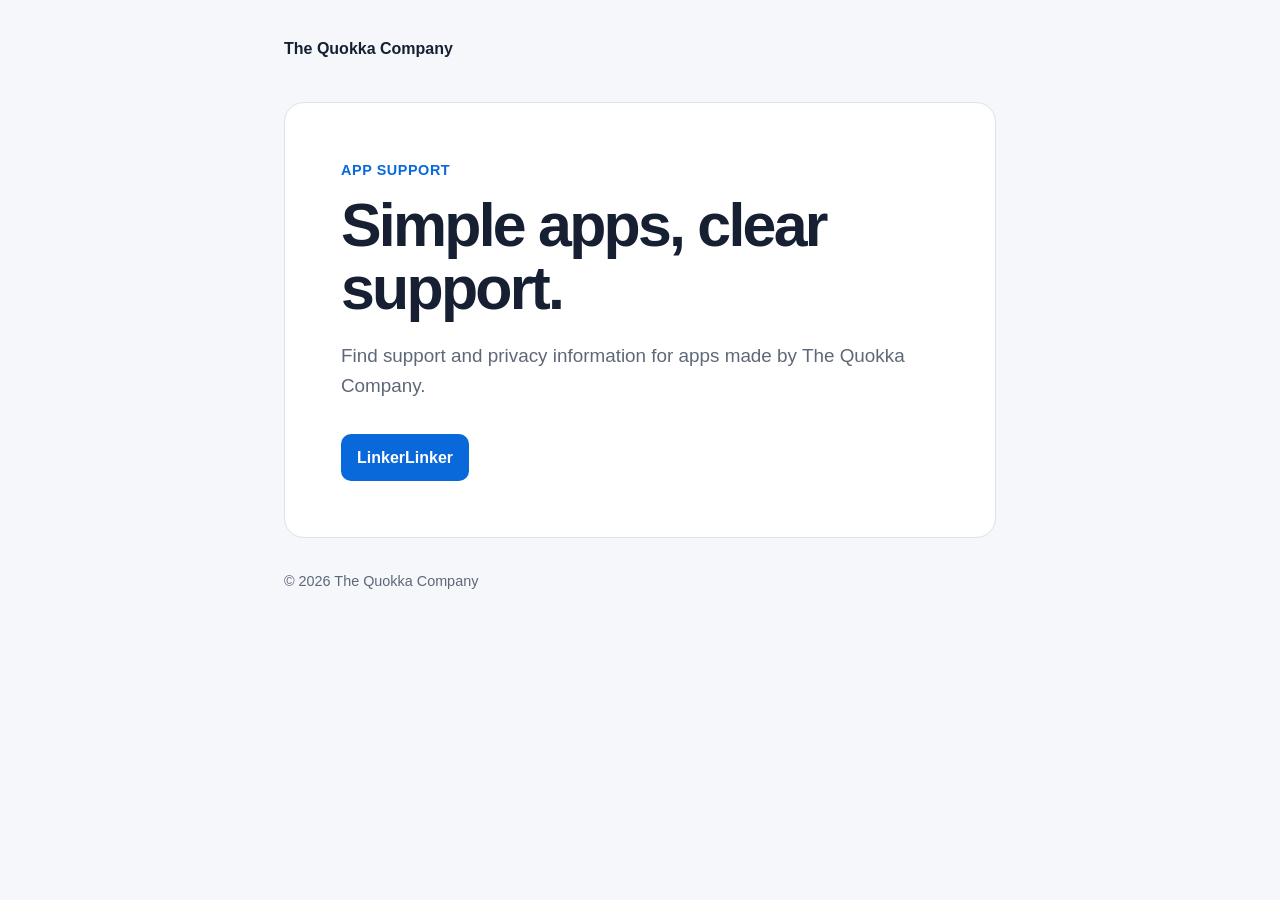
==== index.html @ b8626c15 "LinkerLinker 지원 사이트 추가" ====
<!doctype html>
<html lang="en">
  <head>
    <meta charset="utf-8">
    <meta name="viewport" content="width=device-width, initial-scale=1">
    <meta name="description" content="Support and privacy information for apps by The Quokka Company.">
    <title>The Quokka Company Support</title>
    <link rel="stylesheet" href="assets/style.css">
  </head>
  <body>
    <div class="shell">
      <header><a class="brand" href="/">The Quokka Company</a></header>
      <main>
        <div class="eyebrow">App support</div>
        <h1>Simple apps, clear support.</h1>
        <p class="lead">Find support and privacy information for apps made by The Quokka Company.</p>
        <div class="actions"><a class="button" href="linkerlinker/">LinkerLinker</a></div>
      </main>
      <footer>© 2026 The Quokka Company</footer>
    </div>
  </body>
</html>
---- assets/style.css ----
:root {
  color-scheme: light dark;
  --ink: #172033;
  --muted: #5f6878;
  --line: #dce2eb;
  --surface: #ffffff;
  --canvas: #f5f7fb;
  --accent: #0969da;
}

* { box-sizing: border-box; }

body {
  margin: 0;
  background: var(--canvas);
  color: var(--ink);
  font-family: -apple-system, BlinkMacSystemFont, "Segoe UI", sans-serif;
  line-height: 1.6;
}

a { color: var(--accent); }

.shell { max-width: 760px; margin: 0 auto; padding: 24px; }

header {
  display: flex;
  justify-content: space-between;
  align-items: center;
  gap: 16px;
  padding: 12px 0 40px;
}

.brand { color: inherit; font-weight: 700; text-decoration: none; }

nav { display: flex; flex-wrap: wrap; gap: 16px; }
nav a { color: var(--muted); text-decoration: none; }

main, .card {
  background: var(--surface);
  border: 1px solid var(--line);
  border-radius: 20px;
}

main { padding: clamp(28px, 6vw, 56px); }

.eyebrow { color: var(--accent); font-size: .9rem; font-weight: 700; letter-spacing: .04em; text-transform: uppercase; }
h1 { font-size: clamp(2rem, 7vw, 3.8rem); letter-spacing: -.045em; line-height: 1.05; margin: 12px 0 20px; }
h2 { font-size: 1.25rem; margin-top: 40px; }
p, li { color: var(--muted); }
.lead { font-size: 1.18rem; max-width: 580px; }

.actions { display: flex; flex-wrap: wrap; gap: 12px; margin-top: 32px; }
.button { background: var(--accent); border-radius: 10px; color: white; display: inline-block; font-weight: 700; padding: 11px 16px; text-decoration: none; }
.button.secondary { background: transparent; border: 1px solid var(--line); color: var(--ink); }

.notice { background: color-mix(in srgb, var(--accent) 8%, transparent); border-radius: 12px; margin-top: 28px; padding: 16px; }
footer { color: var(--muted); font-size: .9rem; padding: 32px 0 8px; }

@media (prefers-color-scheme: dark) {
  :root { --ink: #eef2f8; --muted: #b5bdcb; --line: #313b4c; --surface: #182131; --canvas: #101722; --accent: #58a6ff; }
}

@media (max-width: 520px) {
  header { align-items: flex-start; flex-direction: column; padding-bottom: 24px; }
  main { border-radius: 16px; }
}
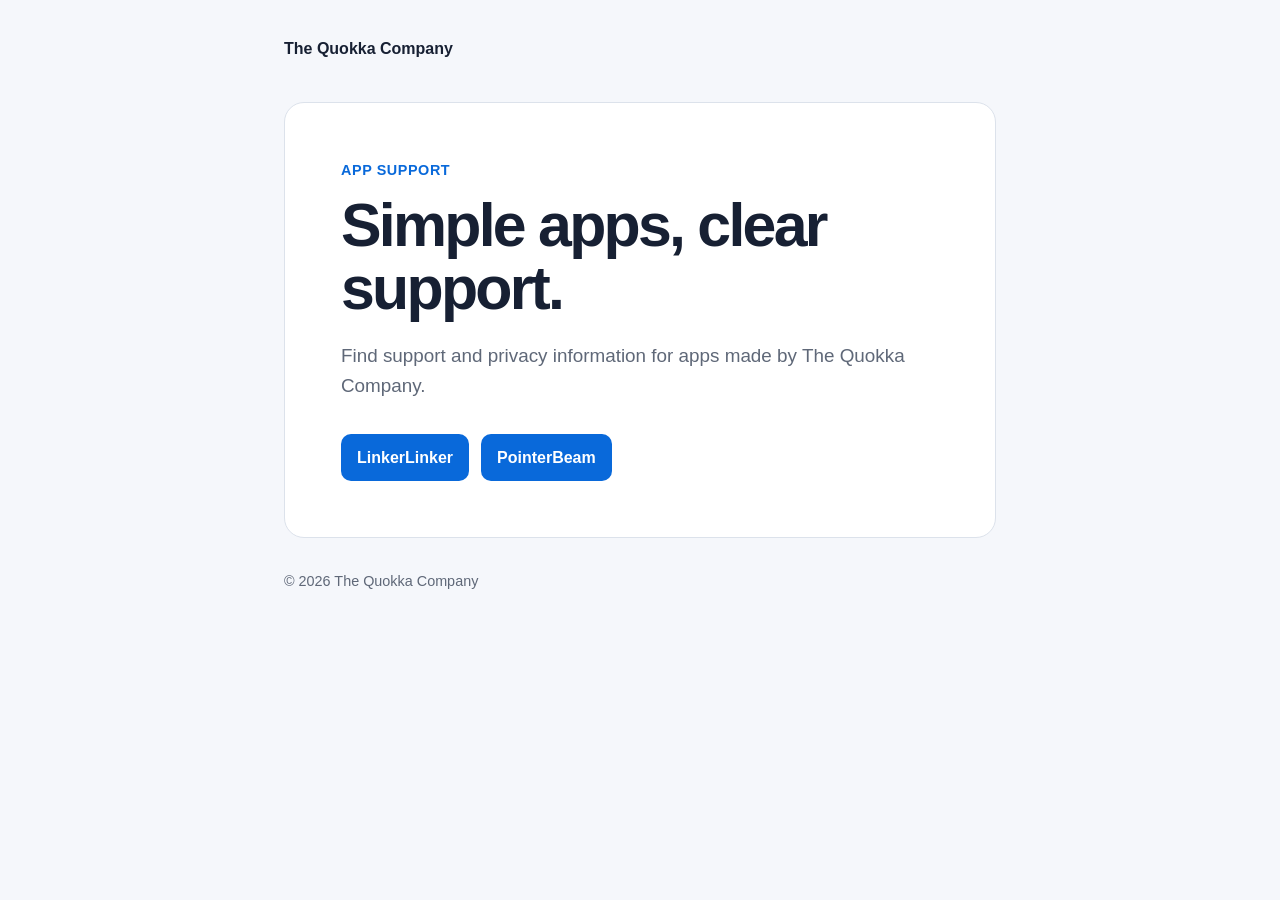
==== commit 954a7449: "PointerBeam 지원·개인정보 처리방침 페이지 추가 Co-Authored-By: Claude Opus 5.5 <noreply@anthropic.com>" ====
--- a/index.html
+++ b/index.html
@@ -14,7 +14,7 @@
         <div class="eyebrow">App support</div>
         <h1>Simple apps, clear support.</h1>
         <p class="lead">Find support and privacy information for apps made by The Quokka Company.</p>
-        <div class="actions"><a class="button" href="linkerlinker/">LinkerLinker</a></div>
+        <div class="actions"><a class="button" href="linkerlinker/">LinkerLinker</a><a class="button" href="pointerbeam/">PointerBeam</a></div>
       </main>
       <footer>© 2026 The Quokka Company</footer>
     </div>
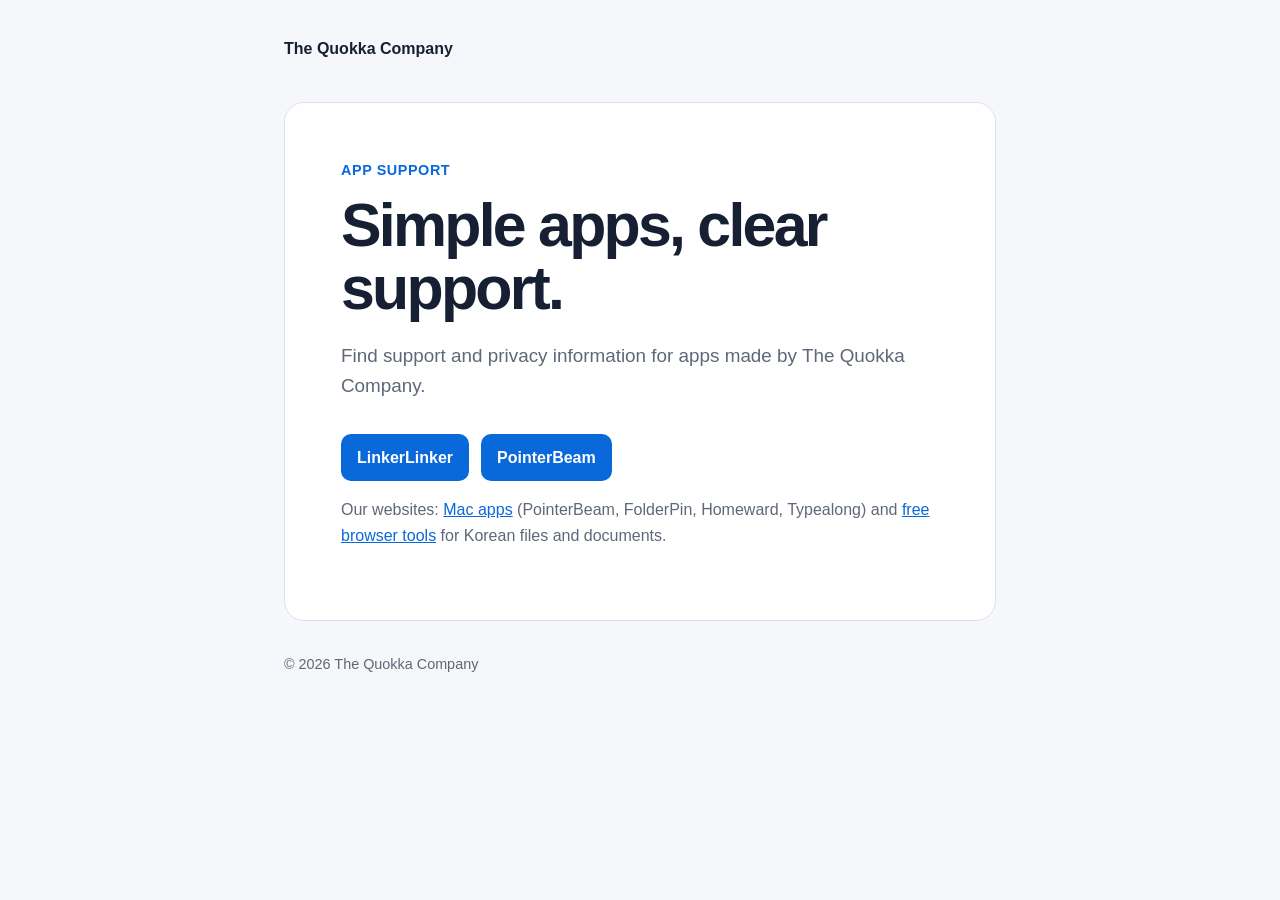
==== commit 8eeb8bcf: "Link to mac.thequokkacompany.com and tools.thequokkacompany.com" ====
--- a/index.html
+++ b/index.html
@@ -15,6 +15,7 @@
         <h1>Simple apps, clear support.</h1>
         <p class="lead">Find support and privacy information for apps made by The Quokka Company.</p>
         <div class="actions"><a class="button" href="linkerlinker/">LinkerLinker</a><a class="button" href="pointerbeam/">PointerBeam</a></div>
+        <p>Our websites: <a href="https://mac.thequokkacompany.com/">Mac apps</a> (PointerBeam, FolderPin, Homeward, Typealong) and <a href="https://tools.thequokkacompany.com/">free browser tools</a> for Korean files and documents.</p>
       </main>
       <footer>© 2026 The Quokka Company</footer>
     </div>
